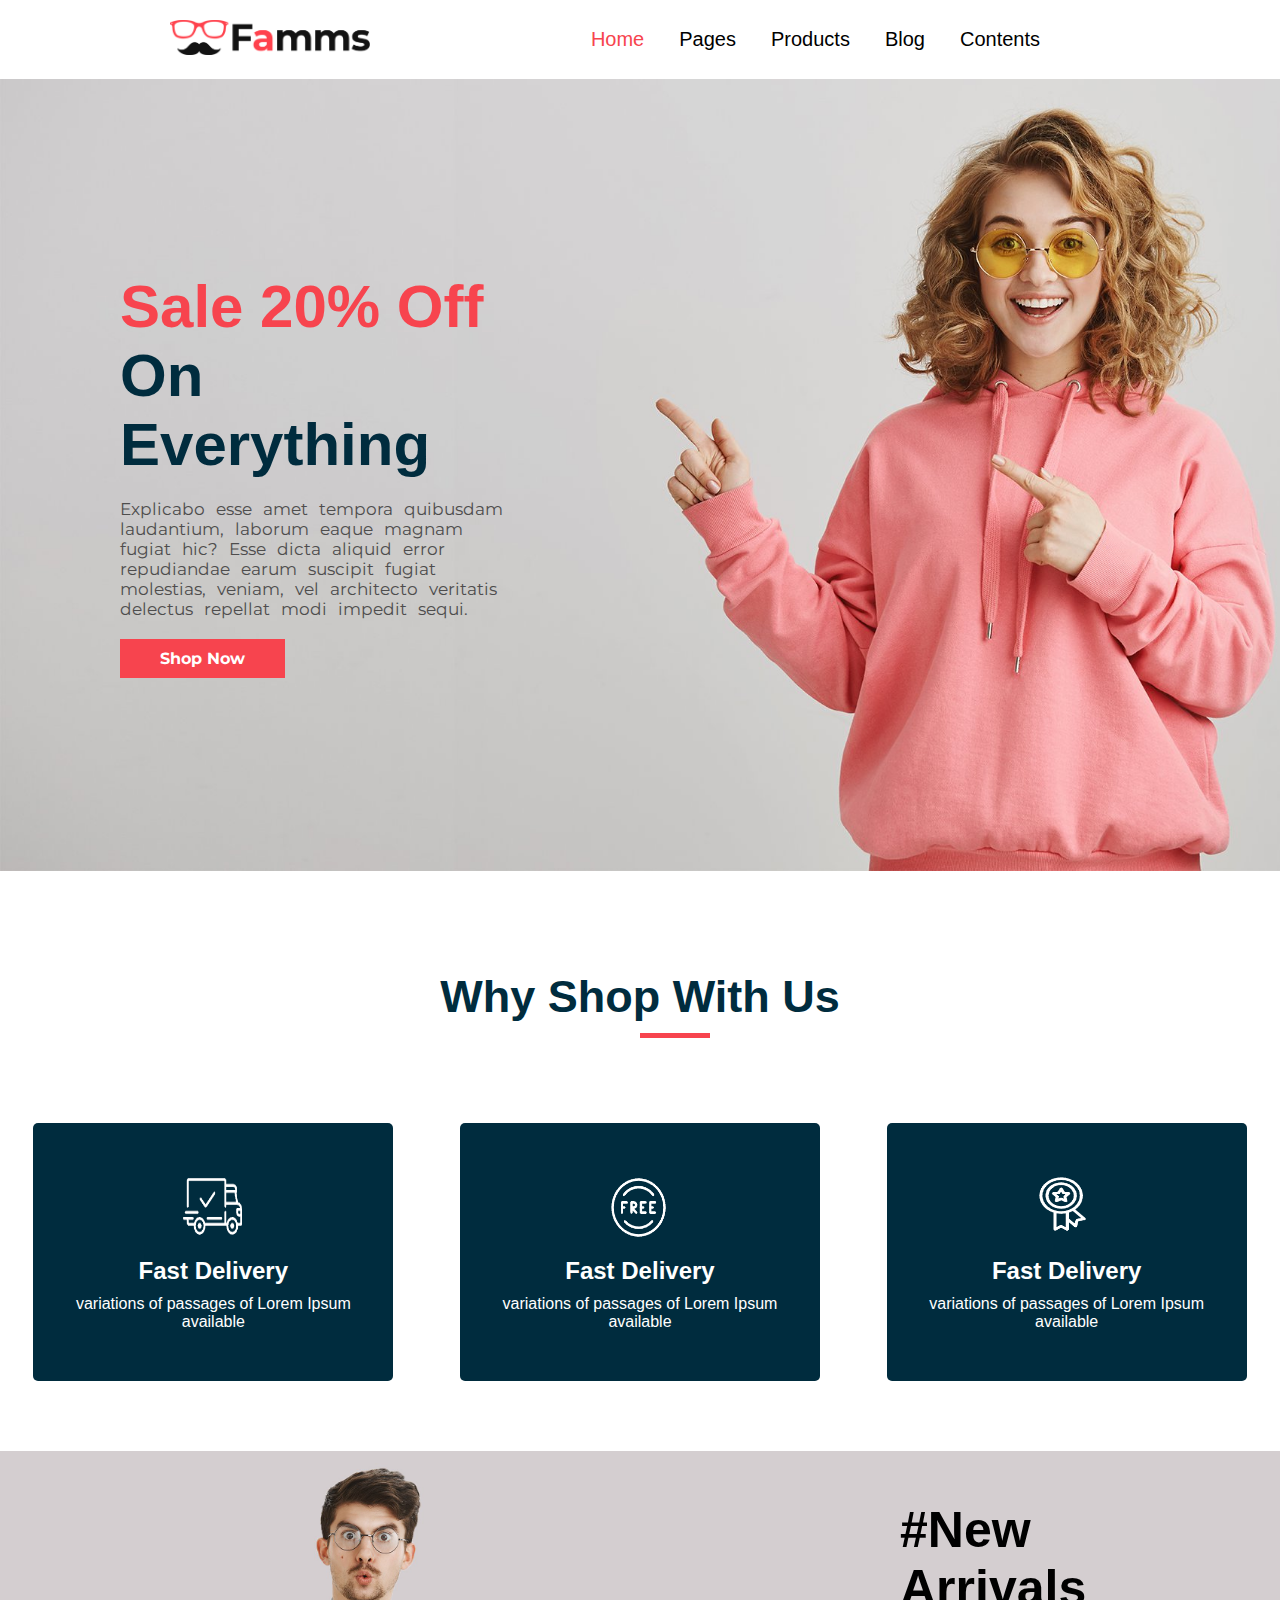
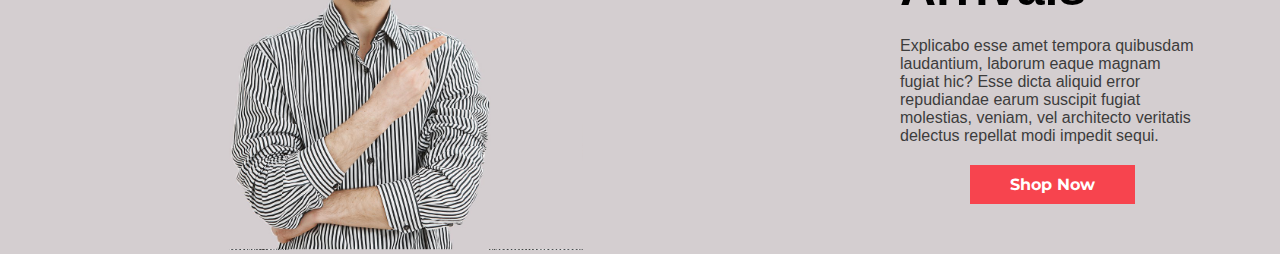
==== project1/index.html @ bb6408a9 "learning css" ====
<!DOCTYPE html>
<html lang="en">
<head>
    <meta charset="UTF-8">
    <meta name="viewport" content="width=device-width, initial-scale=1.0">
    <title>Document</title>
    <link rel="stylesheet" href="./style.css">
    <link rel="stylesheet" href="https://cdnjs.cloudflare.com/ajax/libs/font-awesome/6.6.0/css/all.min.css" integrity="sha512-Kc323vGBEqzTmouAECnVceyQqyqdsSiqLQISBL29aUW4U/M7pSPA/gEUZQqv1cwx4OnYxTxve5UMg5GT6L4JJg==" crossorigin="anonymous" referrerpolicy="no-referrer" />
    <!-- font family -->
    <link rel="preconnect" href="https://fonts.googleapis.com">
    <link rel="preconnect" href="https://fonts.gstatic.com" crossorigin>
    <link href="https://fonts.googleapis.com/css2?family=Montserrat:ital,wght@0,100..900;1,100..900&display=swap" rel="stylesheet">
    <link rel="preconnect" href="https://fonts.googleapis.com">
    <link rel="preconnect" href="https://fonts.gstatic.com" crossorigin>
    <link href="https://fonts.googleapis.com/css2?family=Montserrat:ital,wght@0,100..900;1,100..900&family=Playfair+Display:ital,wght@0,400..900;1,400..900&display=swap" rel="stylesheet">
</head>
<body>
    <!-- header -->
    <header>
        <div class="navbar">
            <div class="logo">
                  <img src="./img/logo.png" alt="">
            </div>
            <div class="nav-links">
               <ul>
                <li>Home</li>
                <li>Pages<i class="fa-solid fa-caret-down"></i></li>
                <li>Products</li>
                <li>Blog</li>
                <li>Contents</li>
                <li><i class="fa-solid fa-cart-shopping"></i></li>
                <li><i class="fa-solid fa-magnifying-glass"></i></li>
               </ul>
            </div>
        </div>
    </header>
    <!-- hero section -->
    <div class="hero-section">
        <div class="hero-text">
            <h1>Sale 20% Off
                <span>On Everything</span></h1>
                <p>Explicabo esse amet tempora quibusdam laudantium, laborum
                     eaque magnam fugiat hic? Esse dicta aliquid error repudiandae earum suscipit fugiat molestias, veniam, vel architecto veritatis
                      delectus repellat modi impedit sequi.

                </p>
                <a href="https://themewagon.github.io/famms/?" class="btn">Shop Now</a>
        </div>
    </div>
    <!-- why shop with us -->
    <section class="shop-with-us">
        <div class="heading-text">
            <h1>Why Shop With Us</h1>
        </div>
        <div class="shop-with-us-container">
          <div class="card">
            <div class="icon">
                <img src="./img/c1.png" height="70px" width="70px" alt="truck">
            </div>
            <h2>Fast Delivery</h2>
            <p>variations of passages of Lorem Ipsum available</p>
          </div>
          <div class="card">
            <div class="icon">
                <img src="./img/c2.png" height="70px" width="70px" alt="truck">
            </div>
            <h2>Fast Delivery</h2>
            <p>variations of passages of Lorem Ipsum available</p>
          </div>
          <div class="card">
            <div class="icon">
                <img src="./img/c3.png" height="70px" width="80px" alt="truck">
            </div>
            <h2>Fast Delivery</h2>
            <p>variations of passages of Lorem Ipsum available</p>
          </div>
        </div>
    </section>
    <!-- new arrivals -->
    <section class="new-arrival">
        <div class="arrival-images">
          <img src="./img/arrival-bg.png" alt="">
        </div>
        <div class="arrival-text">
            
                <h1>#New Arrivals</h1>
                    <p>Explicabo esse amet tempora quibusdam laudantium, laborum
                         eaque magnam fugiat hic? Esse dicta aliquid error repudiandae earum suscipit fugiat molestias, veniam, vel architecto veritatis
                          delectus repellat modi impedit sequi.
    
                    </p>
                    <a href="https://themewagon.github.io/famms/?" class="btn">Shop Now</a>
        </div>
    </section>

<section class="our-products">
      
</section>    

    
</body>
</html>
---- project1/style.css ----
*{
    margin: 0px;
    padding: 0px;
    list-style: none;
    text-decoration: none;
    font-family: "Poppins", sans-serif;
}
:root {
    --primary-color: #f7444e;
    --secondry: #002c3e;
    --play-font: "Playfair Display", serif;
    --mont-font: "Montserrat", sans-serif;
}

.navbar{
    display: flex;
    align-items: center;
    justify-content: space-between;
    padding: 20px 170px;
}
.navbar .nav-links ul{
    display: flex;
    gap: 35px;
    font-family: var(--mont-font);
    font-weight: 700px;
    font-size: 20px;
}

.navbar .nav-links ul li:nth-child(1){
    color: var(--primary-color);
}

.navbar .logo {
    width: 200px;
}
.navbar .logo img{
    width: 100%;
}

/* Hero */
.hero-section{
    min-height: 88vh;
    display: grid;
    grid-template-columns: repeat(2, 1fr);
    background: url(./img/slider-bg.jpg);
  background-size: cover;
}

.hero-section .hero-text{
 display: flex;
 flex-direction: column;
 justify-content: center;
 padding: 0px 120px;
 gap: 20px;
}

.hero-text h1{
    color: var(--primary-color);
    font-size: 60px;
}

.hero-text h1 span{
    color: var(--secondry);

}
.hero-text p{
    font-family: var(--mont-font);
    font-size: 17px;
    color: rgb(78, 77, 77);
    line-height: 20px;
    word-spacing: 7px;
}
.btn{
    background: var(--primary-color);
    width: fit-content;
    color: white;
    padding: 10px 40px;
    font-family: var(--mont-font);
    font-weight: 700;
}
/*heading css */
.shop-with-us .heading-text{
 
 padding: 100px 20px;
 
}
.shop-with-us .heading-text h1{
    text-align: center;
    font-size: 45px;
    color: var(--secondry);
    position: relative;
}
.shop-with-us .heading-text h1::after{
    content: "";
    height: 5px;
    width: 70px;
    background-color: var(--primary-color);
    position: absolute;
    bottom: -15px;
    left: 50%;
    transform: translate();
}
.shop-with-us-container {
    display: grid;
    grid-template-columns: repeat(3,1fr);
    justify-items: center;
}

.shop-with-us-container .card {
    text-align: center;
    display: grid;
    gap: 10px;
    background: var(--secondry);
    color: white;
    padding: 50px 30px;
    font-family: var(--mont-font);
    width: 300px;
    border-radius: 5px;
}

.new-arrival{
    display: grid;
    grid-template-columns: repeat(2, 1fr);
    background: #d4ced0;
    margin-top: 70px;

}
.new-arrival .arrival-images{
    padding-left: 200px;
}

.new-arrival .arrival-images img{
   width: 700px;
   
}
.arrival-text{
    display: flex;
    flex-direction: column;
    justify-content: center;
    align-items: center;
    font-family: var(--mont-font);
    gap: 20px;
    width: 80%;
}
.arrival-text h1{
    font-size: 50px;
    color: var(--secondary);
    
}
.arrival-text p{
    color: rgb(60, 60, 60);
}
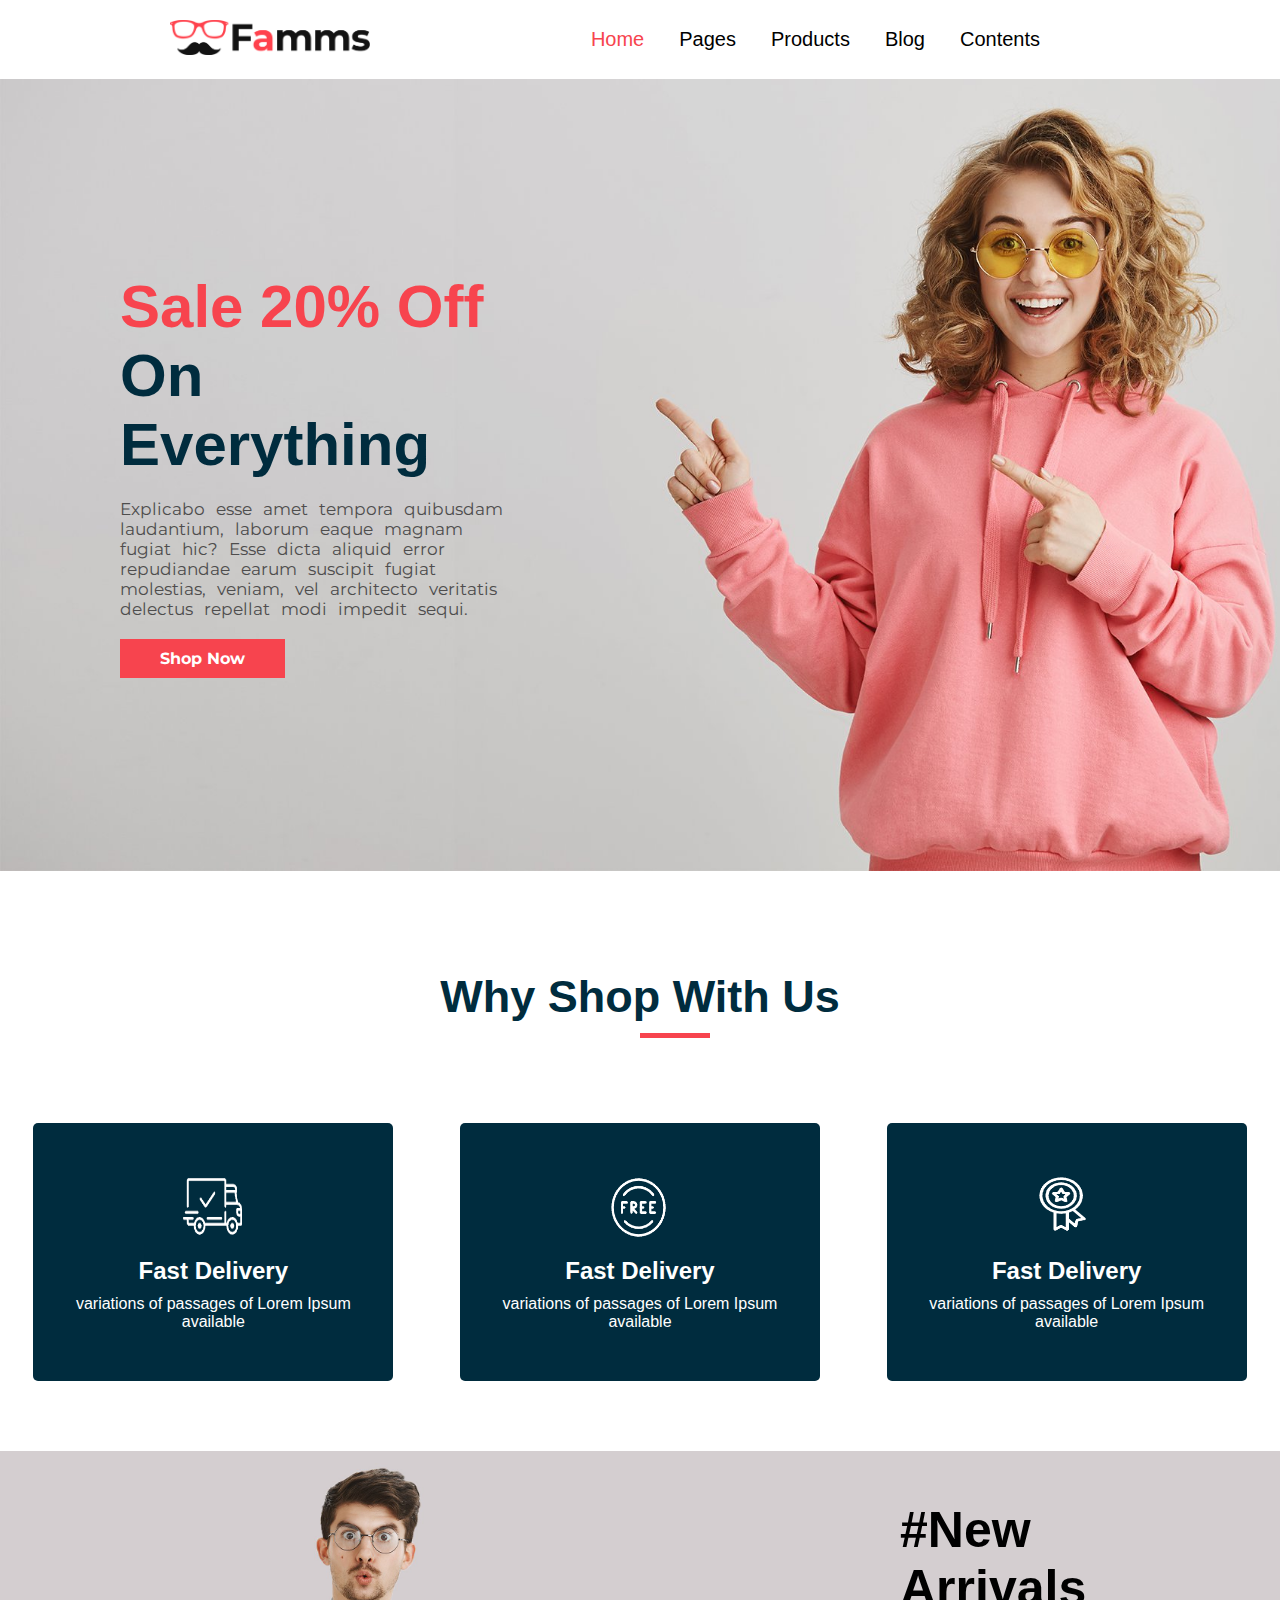
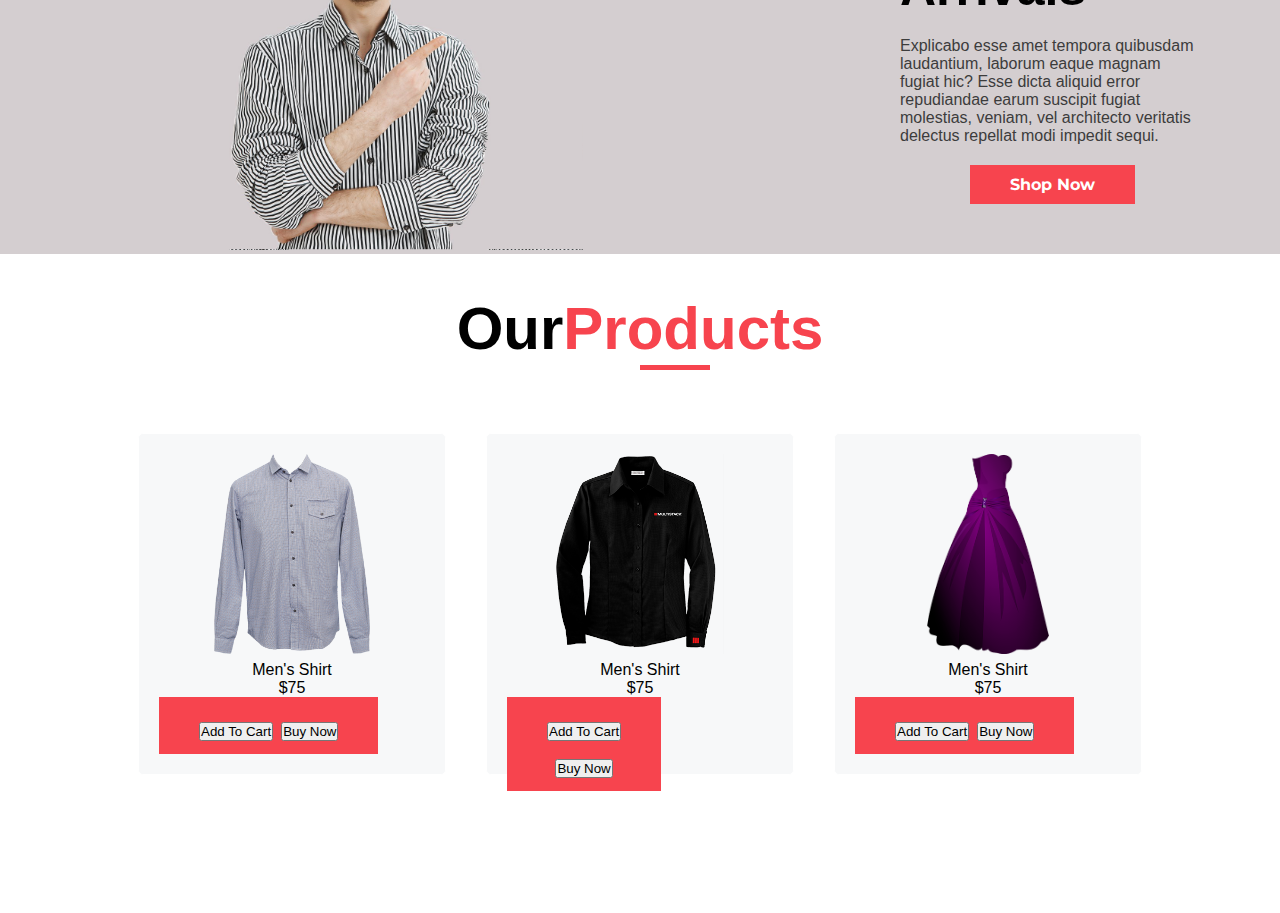
==== commit cfae4e09: "learning bootstrap" ====
--- a/project1/index.html
+++ b/project1/index.html
@@ -13,6 +13,8 @@
     <link rel="preconnect" href="https://fonts.googleapis.com">
     <link rel="preconnect" href="https://fonts.gstatic.com" crossorigin>
     <link href="https://fonts.googleapis.com/css2?family=Montserrat:ital,wght@0,100..900;1,100..900&family=Playfair+Display:ital,wght@0,400..900;1,400..900&display=swap" rel="stylesheet">
+    <link href="https://cdn.jsdelivr.net/npm/bootstrap@5.0.2/dist/css/bootstrap.min.css" rel="stylesheet" integrity="sha384-EVSTQN3/azprG1Anm3QDgpJLIm9Nao0Yz1ztcQTwFspd3yD65VohhpuuCOmLASjC" crossorigin="anonymous">
+
 </head>
 <body>
     <!-- header -->
@@ -93,7 +95,40 @@
         </div>
     </section>
 
-<section class="our-products">
+<section>
+    <div class="our-products">
+       <h1>Our<span>Products</span></h1>
+    </div>    
+       <div class=" grid-container">
+        <div class=" grid-item">
+            <img src="./img/p1.png" height="200px" alt="">
+            <p>Men's Shirt</p>
+            <p>$75</p>
+            <div class="btn">
+              <button class="b1">Add To Cart</button>
+              <button class="b2">Buy Now</button>
+            </div>
+            
+        </div>
+        <div class=" grid-item">
+            <img src="./img/p2.png" height="200px" alt="">
+            <p>Men's Shirt</p>
+            <p>$75</p>
+            <div class="btn">
+                <button class="b1">Add To Cart</button><br>
+                <button class="b2">Buy Now</button>
+              </div>
+        </div>
+        <div class=" grid-item">
+            <img src="./img/p3.png" height="200px" alt="">
+            <p>Men's Shirt</p>
+            <p>$75</p>
+            <div class="btn">
+                <button class="b1">Add To Cart</button>
+                <button class="b2">Buy Now</button>
+              </div>
+       </div>
+       
       
 </section>    
 
--- a/project1/style.css
+++ b/project1/style.css
@@ -150,4 +150,79 @@
 .arrival-text p{
     color: rgb(60, 60, 60);
 }
-    +.our-products{
+    margin-top: 40px;
+    display: flex;
+    justify-content: center;
+    position: relative;
+    font-size: 30px;
+}
+.our-products h1 span{
+    color: #f7444e;
+}
+.our-products h1::after{
+    content: "";
+    height: 5px;
+    width: 70px;
+    background-color: var(--primary-color);
+    position: absolute;
+    bottom: -7px;
+    left: 50%;
+    transform: translate();
+}
+ .grid-container{
+    display: grid;
+    grid-template-columns: auto auto auto;
+    display: flex;
+    justify-content: center;
+    align-items: center;
+    gap: 40px;
+    margin: 10%;
+    margin-top: 60px;
+    padding: 10px;
+}
+
+    
+ .grid-item {
+  border: 1px solid white;
+  border-radius: 5px;
+  padding: 20px;
+  height: 300px;
+  width: 800px;
+  font-size: 30px;
+  text-align: center;
+  background: #F7F8F9;
+}
+.grid-item p {
+  font-size: 16px;
+}
+ .grid-item:hover .btn{
+    position: absolute;
+    color: white;
+    box-sizing: border-box;
+    display: flex;
+    justify-content: center;
+    align-items: center;
+}
+.grid-item:hover .btn .b1{
+    background: red;
+    color: white;
+    border-radius: 50px;
+    padding: 10px;
+    
+}
+.grid-item:hover .btn .b2{
+    background: #ffff;
+    color: black;
+    border-radius: 50px;
+    padding: 10px;
+}
+.grid-item:hover .btn .b2:hover{
+    background: black;
+    color: white;
+}
+.grid-item:hover{
+    background: rgba(201, 201, 201, 0.321);
+    filter:saturate(0);
+    visibility: visible;
+}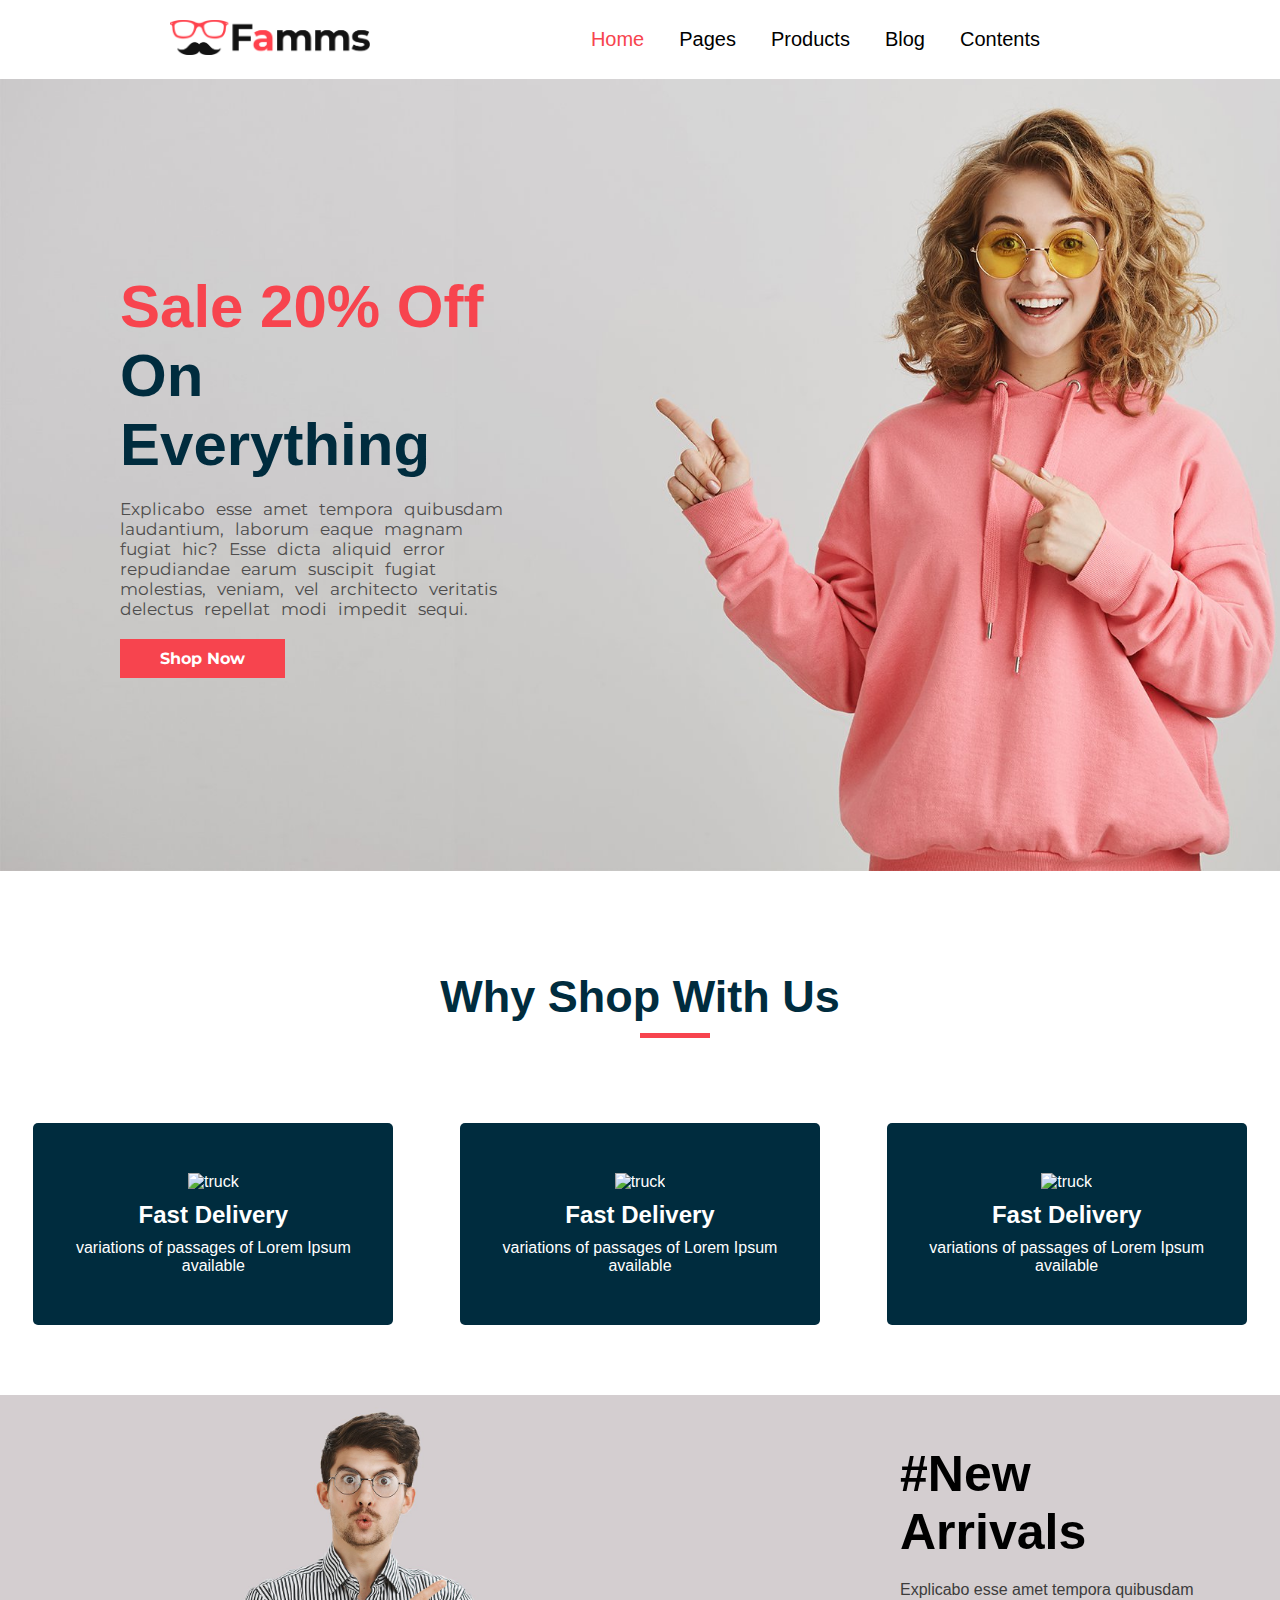
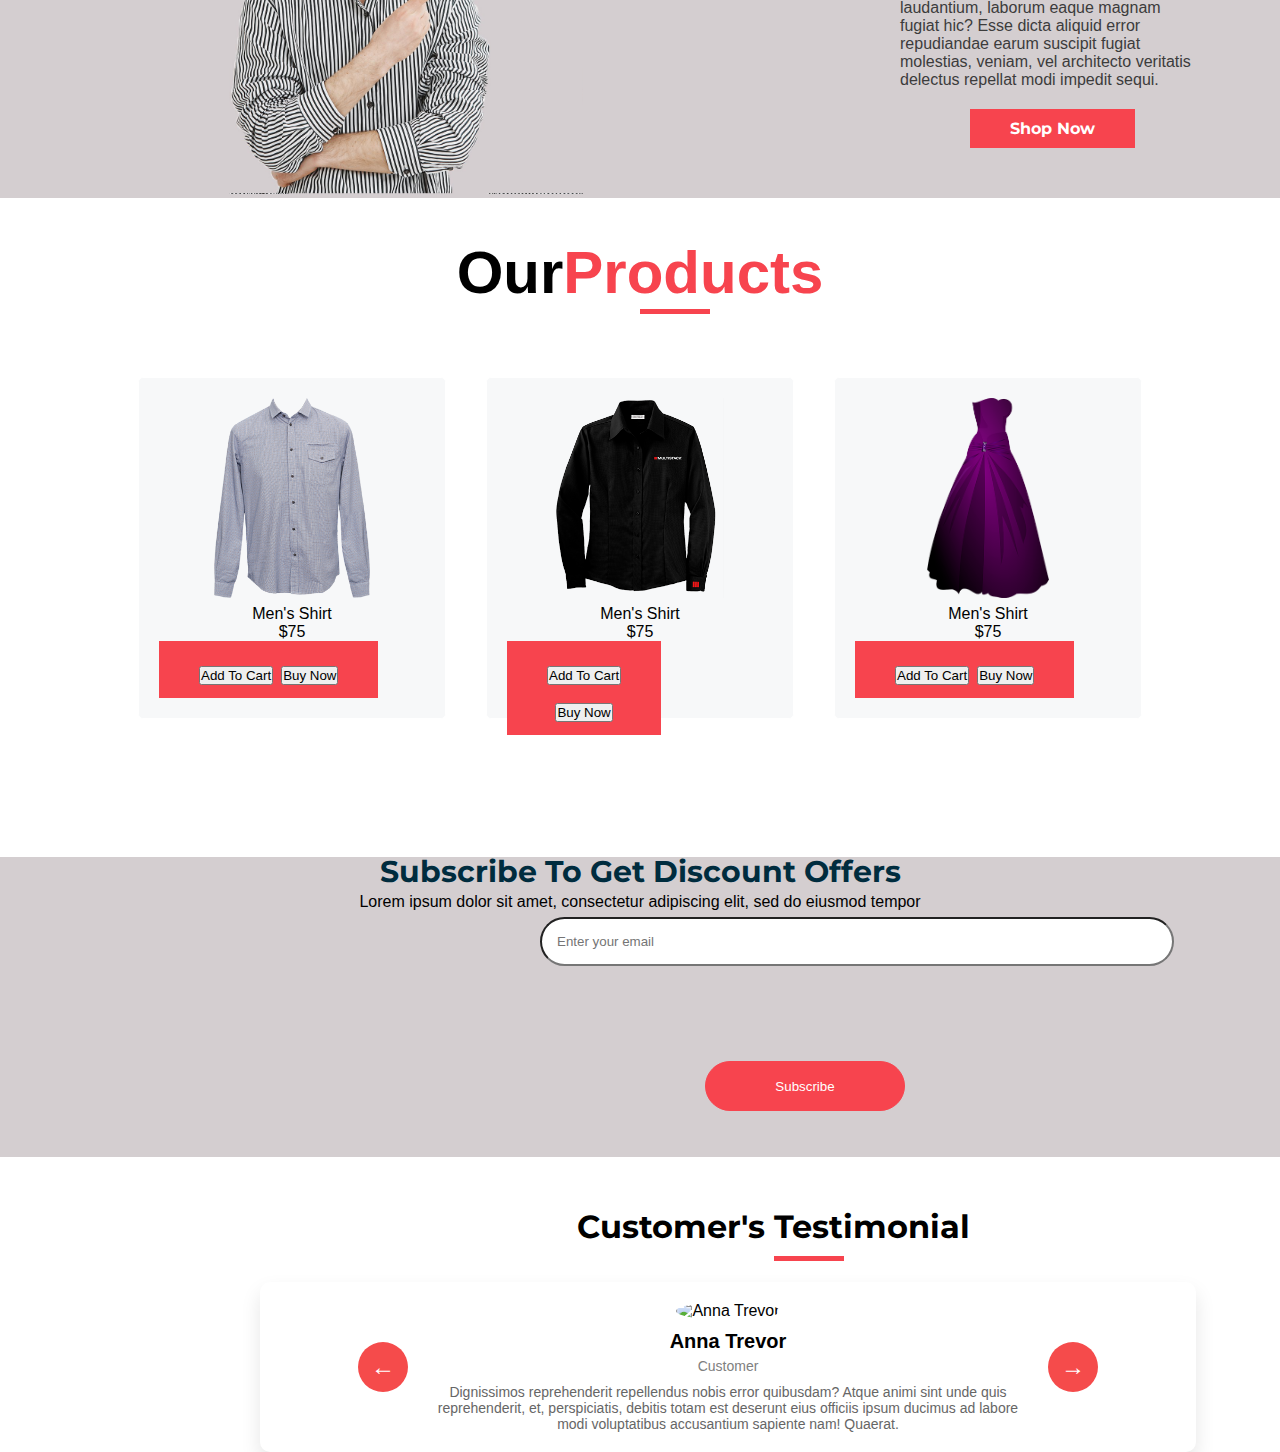
==== commit 0db9ed4c: "assignments for css & html" ====
--- a/project1/index.html
+++ b/project1/index.html
@@ -46,7 +46,7 @@
                       delectus repellat modi impedit sequi.
 
                 </p>
-                <a href="https://themewagon.github.io/famms/?" class="btn">Shop Now</a>
+                <a href="https://themewagon.github.io/famms/?" class="btn btn-danger">Shop Now</a>
         </div>
     </div>
     <!-- why shop with us -->
@@ -95,12 +95,12 @@
         </div>
     </section>
 
-<section>
+<section class="gallery">
     <div class="our-products">
        <h1>Our<span>Products</span></h1>
-    </div>    
-       <div class=" grid-container">
-        <div class=" grid-item">
+    </div>   
+       <div class="grid-container">
+        <div class="grid-item col-md-4">
             <img src="./img/p1.png" height="200px" alt="">
             <p>Men's Shirt</p>
             <p>$75</p>
@@ -110,7 +110,7 @@
             </div>
             
         </div>
-        <div class=" grid-item">
+        <div class=" grid-item col-md-4">
             <img src="./img/p2.png" height="200px" alt="">
             <p>Men's Shirt</p>
             <p>$75</p>
@@ -119,18 +119,52 @@
                 <button class="b2">Buy Now</button>
               </div>
         </div>
-        <div class=" grid-item">
+        <div class=" grid-item col-md-4">
             <img src="./img/p3.png" height="200px" alt="">
             <p>Men's Shirt</p>
             <p>$75</p>
             <div class="btn">
                 <button class="b1">Add To Cart</button>
                 <button class="b2">Buy Now</button>
-              </div>
-       </div>
-       
-      
+            </div>
+       </div>  
+</div>      
 </section>    
+
+<section class="subscribe">
+    <div class="text">
+    <h1>Subscribe To Get Discount Offers</h1>
+    <p>Lorem ipsum dolor sit amet, consectetur adipiscing elit, sed do eiusmod tempor</p>
+    <input type="text" placeholder="Enter your email">
+    <button class="sub">Subscribe</button>
+    </div>
+</section>
+
+<section class="customer">
+    <div class="text">
+        <h1>Customer's Testimonial</h1>
+        <div class="testimonial-container"> 
+            <div class="arrow left-arrow">
+                <span>&#8592;</span>
+            </div>
+        
+            <div class="testimonial-card">
+                <div class="profile-image">
+                    <img src="https://themewagon.github.io/famms/images/client.jpg" alt="Anna Trevor">
+                </div>
+                <div class="testimonial-info">
+                    <h3>Anna Trevor</h3>
+                    <p class="role">Customer</p>
+                    <p class="testimonial-text">Dignissimos reprehenderit repellendus nobis error quibusdam? Atque animi sint unde quis reprehenderit, et, perspiciatis, debitis totam est deserunt eius officiis ipsum ducimus ad labore modi voluptatibus accusantium sapiente nam! Quaerat.</p>
+                </div>
+            </div>
+        
+            <div class="arrow right-arrow">
+                <span>&#8594;</span>
+            </div>
+        </div>
+    </div>
+</section>
 
     
 </body>
--- a/project1/style.css
+++ b/project1/style.css
@@ -145,7 +145,9 @@
 .arrival-text h1{
     font-size: 50px;
     color: var(--secondary);
-    
+}
+.arrival-text a {
+   
 }
 .arrival-text p{
     color: rgb(60, 60, 60);
@@ -225,4 +227,146 @@
     background: rgba(201, 201, 201, 0.321);
     filter:saturate(0);
     visibility: visible;
-}+}
+.gallery .all{
+   display: flex;
+   align-items: center;
+   justify-content: center;
+}
+.subscribe {
+    background-color: #D4CED0;
+    height: 300px;
+    width: 100%;
+    
+    position: relative;
+}
+.subscribe .text{
+    line-height: 30px;
+   
+}
+.subscribe .text h1{
+    color: #002c3e;
+    font-family: var(--mont-font);
+    font-weight:bold;
+    text-align: center;
+    font-size: 30px;
+}
+.subscribe .text p{
+    text-align: center;
+}
+.subscribe .text input{
+    padding: 15px;
+    border-radius: 50px;
+    width: 600px;
+    color: black;
+    position: absolute;
+    left: 540px;
+}
+.subscribe .text .sub{
+    background-color: #f7444e;
+    color: #ffff;
+    border: 1px solid #f7444e;
+    border-radius: 50px;
+    height: 50px;
+    width: 200px;
+    position: absolute;
+    top: 204px;
+    left: 705px;
+}
+.customer{
+    position: relative;
+}
+.customer .text{
+    max-width: 700px;
+    margin-top: 50px;
+    display: flex;
+    justify-content: center;
+    align-items: center;
+}
+
+.customer .text h1{
+    font-family: var(--mont-font);
+    text-align: center;
+    position: absolute;
+    top: 0px;
+    left: 577px;
+}
+.customer .text h1::after{
+content: "";
+height: 5px;
+width: 70px;
+background-color: var(--primary-color);
+position: absolute;
+bottom: -15px;
+left: 50%;
+transform: translate();
+}
+.testimonial-container {
+    display: flex;
+    align-items: center;
+    justify-content: center;
+    background-color: #fff;
+    padding: 20px;
+    position: absolute;
+    top: 75px;
+    left: 260px;
+    border-radius: 10px;
+    box-shadow: 0 10px 20px rgba(0, 0, 0, 0.1);
+    width: 70%;
+}
+
+.arrow {
+    display: flex;
+    justify-content: center;
+    align-items: center;
+    width: 50px;
+    height: 50px;
+    background-color: #f54b4b;
+    color: white;
+    border-radius: 50%;
+    font-size: 24px;
+    cursor: pointer;
+}
+
+.testimonial-card {
+    display: flex;
+    flex-direction: column;
+    align-items: center;
+    margin: 0 20px;
+    text-align: center;
+}
+
+.profile-image img {
+    width: 100px;
+    height: 100px;
+    border-radius: 50%;
+    object-fit: cover;
+}
+
+.testimonial-info h3 {
+    margin: 10px 0 5px 0;
+    font-size: 20px;
+}
+
+.role {
+    color: grey;
+    font-size: 14px;
+    margin-bottom: 10px;
+}
+
+.testimonial-text {
+    font-size: 14px;
+    color: #666;
+    max-width: 600px;
+}
+.footer {
+    background-color: #f9f9f9;
+    padding: 40px 0;
+    border-top: 1px solid #e1e1e1;
+}
+
+.container {
+    width: 90%;
+    max-width: 1200px;
+    margin: 0 auto;
+}
